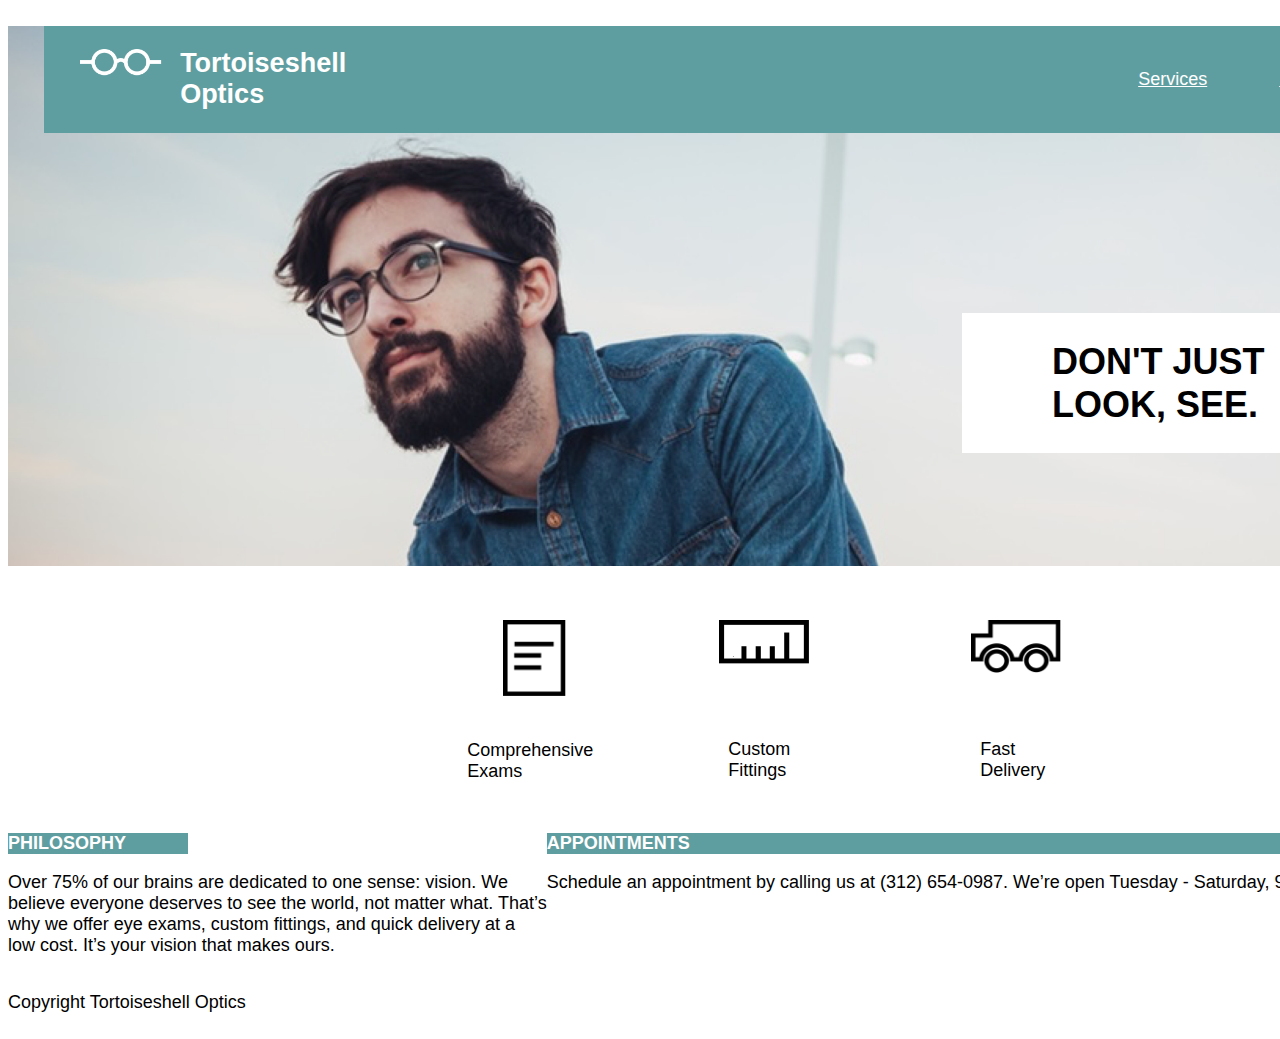
==== project/tshell_optics/index.html @ fa439e4b "updated" ====
<!DOCTYPE html>
<html>
  <head>
    <link href="./resources/css/style.css" type="text/css" rel ="stylesheet">
    <link href="./resources/css/reset.css" type="text/css" rel ="stylesheet">
    <title></title>
  </head>
  <body>

    <header>
  <!---logo image-->
    <div class = "top-container">
      <img src="./resources/images/logo-white.png" alt="White Optics Logo" />

      <h2>Tortoiseshell Optics</h2>


      <nav class = "nav-main">
        <span><a href="#services"> Services </a> </span>
        <span><a href="#product"> Product </a> </span>
        <span><a href="#contact"> Contact </a> </span>
      </nav>
      <!---header background color--->
    </div>
<!--banner---->
      <div class = "banner">
        <h1>DON'T JUST LOOK, SEE. </h1>
      </div>
    </header>

<!---middle area--->
  <div class ="middle">

    <div class ="exams">
      <!---exam image-->
      <img id = "paper" src="./resources/images/paper-icon.png" alt="paper icon" />
      <p>Comprehensive Exams</p>
    </div>
    <div class = "fitting">
      <!--ruler image-->
      <img id = "ruler" src="./resources/images/ruler-icon.png" alt="ruler icon"/>
      <p>Custom Fittings</p>
    </div>
    <div class = "delivery">
      <!--fast delivery --->
      <img id ="delivery" src="./resources/images/truck-icon.png" alt="delivery icon"/>
      <p>Fast Delivery</p>
    </div>
  </div>

  <!---botom area--->
    <div class="bottom-container">
      <div class= "philosophy">
        <h2>PHILOSOPHY</h2>
        <p>Over 75% of our brains are dedicated to one sense: vision. We believe everyone deserves to see the world, not matter what. That’s why we offer eye exams, custom fittings, and quick delivery at a low cost. It’s your vision that makes ours.</p>
      </div>
      <div class ="appointments">
        <h2>APPOINTMENTS</h2>
        <p>Schedule an appointment by calling us at (312) 654-0987. We’re open Tuesday - Saturday, 9AM - 6PM.</p>
      </div>
    </div>

    <footer class = "foot-container">
      <!--- black logo--->
      <p>Copyright Tortoiseshell Optics</p>
    </footer>

  </body>
</html>
---- project/tshell_optics/resources/css/style.css ----
html{
  font-family:  Helvetica;
  font-size: 18px;
  display: flex;
  flex-wrap: wrap;
  width: 100%;



}

header{
  background-image: url("../images/glasses-bg.png");
  background-size: cover;
  height: 30rem;



}

.top-container{
  color: white;
  background-color: cadetblue;
  background-size: 960px;
  display: flex;
  flex-direction: row;
  margin: 1rem 2rem;
  font-size: 1rem;


}
.top-container img{
  height: 1.5rem;
  margin: 1.3rem 1rem 1rem 2rem;
}

.nav-main{
  display: flex;
  flex-direction: row;
  margin-left: 42rem;
  align-self: center;
  justify-content: flex-end;

}
a{
  color: white;
  justify-content: space-between;
  margin: 1rem 2rem;
  font-size: 1rem;
}
.banner{
  margin: 10rem 5rem 10rem 53rem;

}
.banner h1{
  background-color: white;
  font-family: Helvetica;
  font-weight: bold;
  font-size: 2rem;
  line-height: 1.2;
  padding: 1.5rem 5rem;
  display: flex;
  justify-content: flex-end;;
}

/*---middle section--*/

.middle{
  display: flex;
  flex-direction: row;
  align-items: center;
  justify-content: center;
  margin-top: 3rem;
  margin-bottom: 3rem;

}
.exams{
  height: 8rem;
  margin-right: 2rem;
}
.exams img{
  width: 3.5rem;
  padding-left: 2rem;
  padding-bottom: 1.2rem;

}
.exams p{
  width: 5rem;
  padding-right: 3rem;

}
.fitting{
  height: 8rem;
  margin-left: 1rem;
  margin-right: 1rem;
}
.fitting img {
  width: 5rem;
  padding-bottom: 2.9rem;
  padding-right: 3rem;
  padding-left: 3rem;
}
.fitting p{
  width: 5rem;
  padding-right: 3.5rem;
  padding-left: 3.5rem;

}
.delivery{
  height: 8rem;
  margin-left: 1rem;
  margin-right: 1rem;
}
.delivery img{
  width: 5rem;
  padding-bottom: 2.4rem;
  padding-left: 3rem;
}
.delivery p{
  width: 5rem;
  padding-left: 3.5rem;
}


/*---bottom--*/
.bottom-container {
  font-family: Helvetica;
  display: flex;

}
.philosophy{
  width: 35%;

}
.philosophy h2{
  font-weight: bold;
  font-size: 1rem;
  background-color: cadetblue;
  width: 10rem;
  color: white;
}
.appointments{

}
.appointments h2{
  font-weight: bold;
  font-size: 1rem;
  background-color: cadetblue;
  color: white;
}
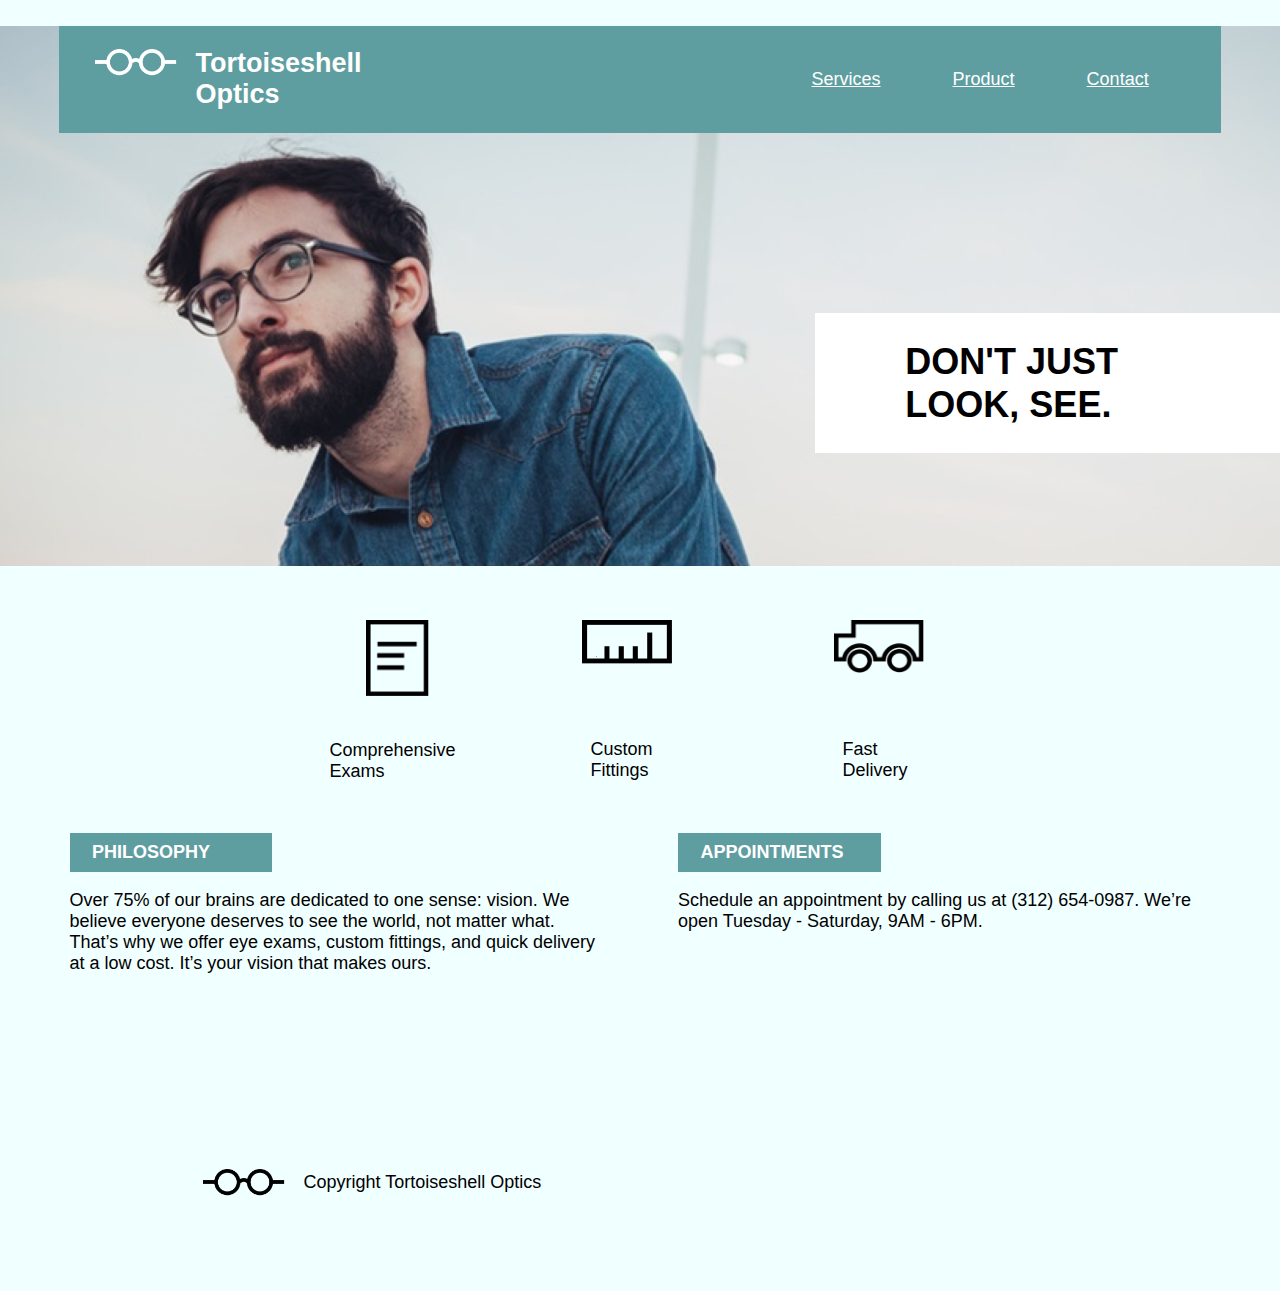
==== commit bcfbb94a: "desktop version complete" ====
--- a/project/tshell_optics/index.html
+++ b/project/tshell_optics/index.html
@@ -61,7 +61,9 @@
     </div>
 
     <footer class = "foot-container">
+      <img src="./resources/images/logo-black.png" alt="black optic logo" />
       <!--- black logo--->
+
       <p>Copyright Tortoiseshell Optics</p>
     </footer>
 
--- a/project/tshell_optics/resources/css/style.css
+++ b/project/tshell_optics/resources/css/style.css
@@ -2,8 +2,10 @@
   font-family:  Helvetica;
   font-size: 18px;
   display: flex;
+  justify-content: center;
   flex-wrap: wrap;
   width: 100%;
+  background-color: azure;
 
 
 
@@ -14,8 +16,6 @@
   background-size: cover;
   height: 30rem;
 
-
-
 }
 
 .top-container{
@@ -24,7 +24,7 @@
   background-size: 960px;
   display: flex;
   flex-direction: row;
-  margin: 1rem 2rem;
+  margin: 1rem 10rem;
   font-size: 1rem;
 
 
@@ -37,7 +37,8 @@
 .nav-main{
   display: flex;
   flex-direction: row;
-  margin-left: 42rem;
+  margin-left: 23rem;
+  margin-right: 2rem;
   align-self: center;
   justify-content: flex-end;
 
@@ -49,7 +50,7 @@
   font-size: 1rem;
 }
 .banner{
-  margin: 10rem 5rem 10rem 53rem;
+  margin: 10rem 5rem 10rem 52rem;
 
 }
 .banner h1{
@@ -126,10 +127,14 @@
 .bottom-container {
   font-family: Helvetica;
   display: flex;
+  flex-direction: row;
+  justify-content: center;
+  align-content: space-between;
 
 }
 .philosophy{
   width: 35%;
+  margin-right: 2.5%;
 
 }
 .philosophy h2{
@@ -138,13 +143,35 @@
   background-color: cadetblue;
   width: 10rem;
   color: white;
+  padding-left: 1.25rem;
+  padding-top: 0.5rem;
+  padding-bottom:0.5rem;
 }
 .appointments{
-
+  width: 35%;
+  margin-left: 2.5%;
 }
 .appointments h2{
   font-weight: bold;
   font-size: 1rem;
   background-color: cadetblue;
   color: white;
+  width: 10rem;
+  padding-left: 1.25rem;
+  padding-top: 0.5rem;
+  padding-bottom:0.5rem;
 }
+
+.foot-container{
+  display: flex;
+  flex-direction: row;
+  justify-content: flex-start;
+  margin-top: 9rem;
+  margin-bottom: 4rem;
+  margin-left: 18rem;
+}
+.foot-container img{
+  height: 1.5rem;
+  align-self: center;
+  margin-right: 1rem;
+}
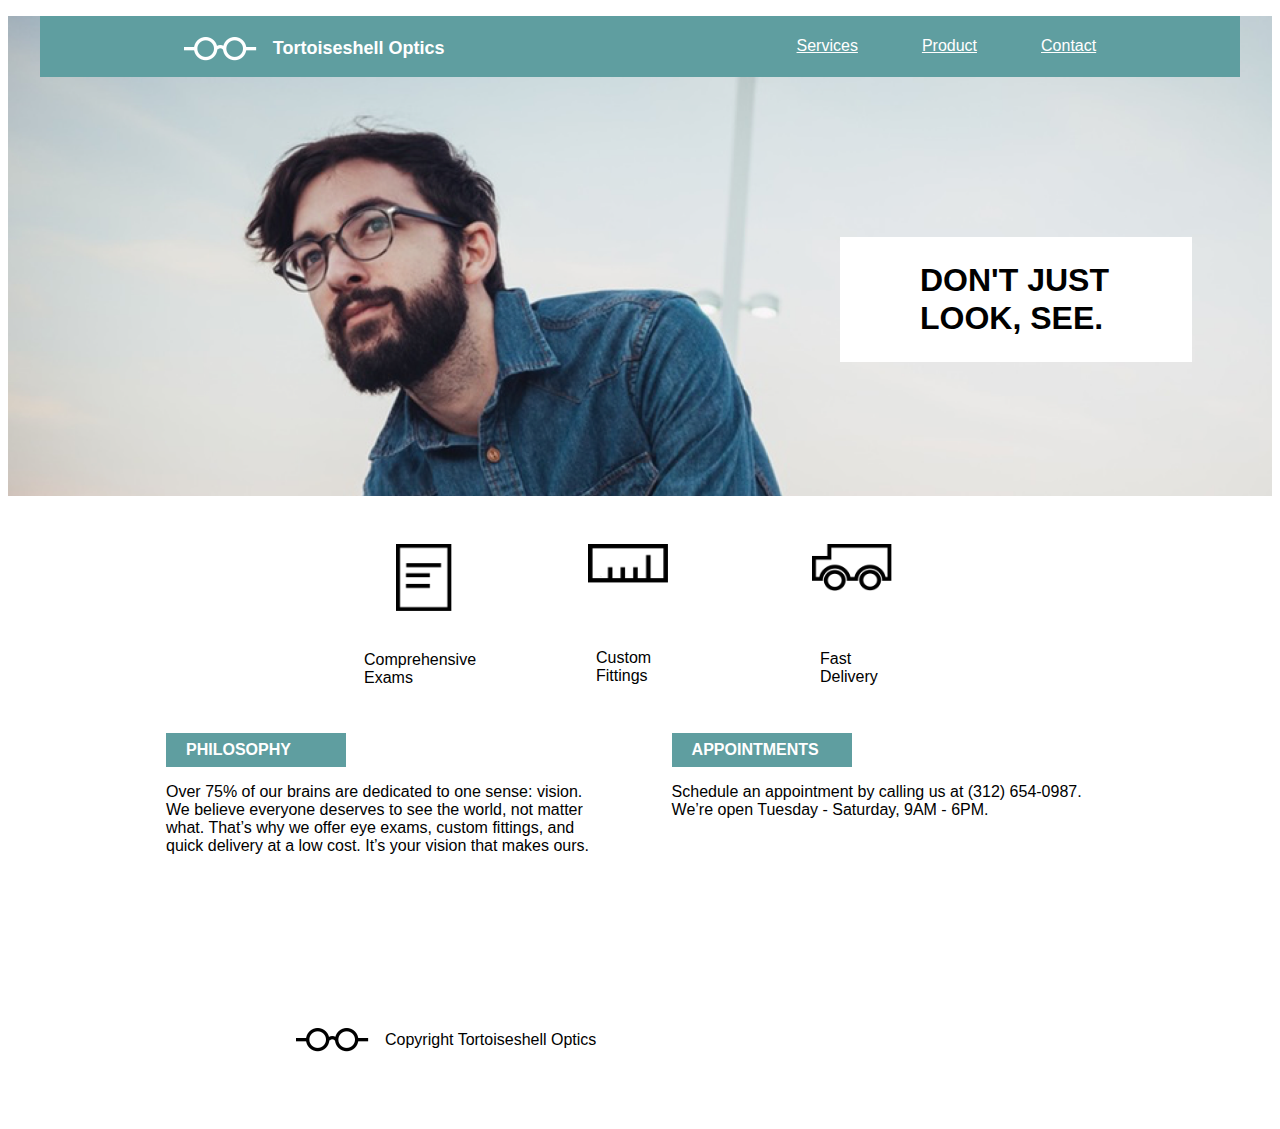
==== commit e1dc04e9: "updated css. removed html{" ====
--- a/project/tshell_optics/index.html
+++ b/project/tshell_optics/index.html
@@ -20,6 +20,9 @@
         <span><a href="#product"> Product </a> </span>
         <span><a href="#contact"> Contact </a> </span>
       </nav>
+      <!---Mobile navigation-->
+      <nav class ="nav-mobile">
+        <span><a href="#menu">Menu </a></span>
       <!---header background color--->
     </div>
 <!--banner---->
--- a/project/tshell_optics/resources/css/style.css
+++ b/project/tshell_optics/resources/css/style.css
@@ -1,14 +1,18 @@
+/*
 html{
   font-family:  Helvetica;
   font-size: 18px;
   display: flex;
   justify-content: center;
+  flex-direction: column;
   flex-wrap: wrap;
   width: 100%;
   background-color: azure;
 
-
-
+}
+*/
+html{
+  font-family: Helvetica;
 }
 
 header{
@@ -17,6 +21,13 @@
   height: 30rem;
 
 }
+header h2{
+  font-size: 18px;
+  font-family: Helvetica;
+  margin-top: 1.4rem;
+
+
+}
 
 .top-container{
   color: white;
@@ -24,7 +35,8 @@
   background-size: 960px;
   display: flex;
   flex-direction: row;
-  margin: 1rem 10rem;
+  margin: 1rem 2rem;
+  justify-content: center;
   font-size: 1rem;
 
 
@@ -32,13 +44,14 @@
 .top-container img{
   height: 1.5rem;
   margin: 1.3rem 1rem 1rem 2rem;
+  flex-wrap: wrap;
 }
 
 .nav-main{
   display: flex;
   flex-direction: row;
-  margin-left: 23rem;
-  margin-right: 2rem;
+  margin-left: 20rem;
+  margin-right: 0rem;
   align-self: center;
   justify-content: flex-end;
 
@@ -175,3 +188,17 @@
   align-self: center;
   margin-right: 1rem;
 }
+
+/*---different platform---*/
+
+@media only screen and (min-width: 1024px ){
+  .nav-mobile{
+    display: none;
+  }
+}
+
+@media only screen and (max-width: 1024px ){
+
+}
+@media only screen and (max-width: 470px){
+}
